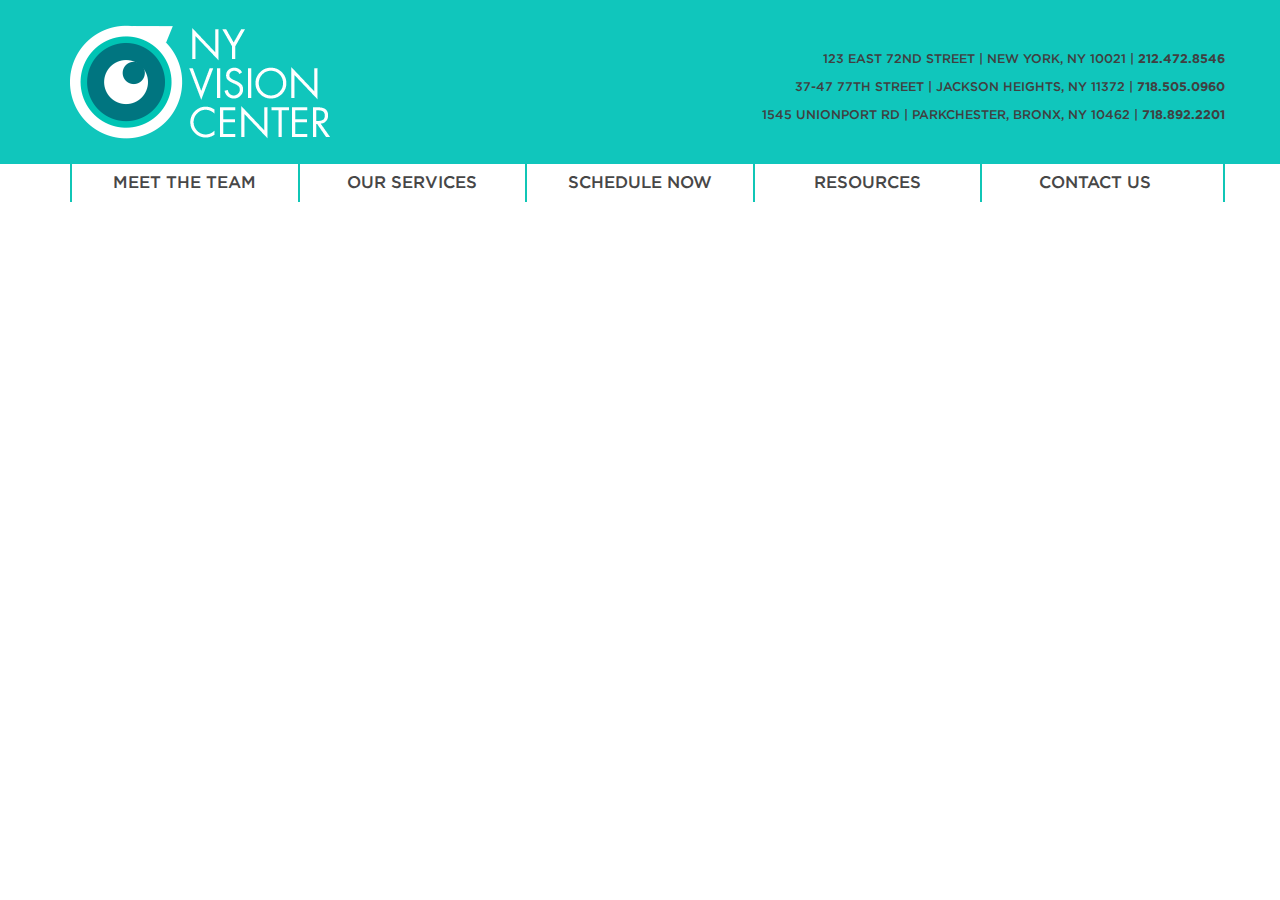
==== index.html @ 774dde72 "header done" ====
<!DOCTYPE html>
<html lang="en">

<head>
	<meta charset="utf-8">
    <meta http-equiv="X-UA-Compatible" content="IE=edge">

    <meta name="viewport" content="width=960" />
    
    <title>New York Vision Center</title>
    
    <!-- Bootstrap -->
    <link href="css/bootstrap.min.css" rel="stylesheet">
    <!-- HTML5 Shim and Respond.js IE8 support of HTML5 elements and media queries -->
    <!-- WARNING: Respond.js doesn't work if you view the page via file:// -->
    <!--[if lt IE 9]>
      <script src="https://oss.maxcdn.com/html5shiv/3.7.2/html5shiv.min.js"></script>
      <script src="https://oss.maxcdn.com/respond/1.4.2/respond.min.js"></script>
    <![endif]-->

    <link href="css/style.css" rel="stylesheet">

</head>

<body>

    <div id="header">

        <div class="logo-area">

            <div class="container">

                <div class="row">
                    <div class="col-xs-4">
                        <img src="img/logo.png"></img>
                    </div>

                    <div class="col-xs-8 addresses">
                        <p>123 EAST 72ND STREET | NEW YORK, NY 10021 | <span>212.472.8546</span></p>
                        <p>37-47 77TH STREET | JACKSON HEIGHTS, NY 11372 | <span>718.505.0960</span></p>
                        <p>1545 UNIONPORT RD | PARKCHESTER, BRONX, NY 10462 | <span>718.892.2201</span></p>
                    </div>
                </div>

            </div>

        </div>

        <div id="nav" class="container">

            <div>
                <div><a href="#">MEET THE TEAM</a></div>
            </div>
            <div>
                <div><a href="#">OUR SERVICES</a></div>
            </div>
            <div>
                <div><a href="#">SCHEDULE NOW</a></div>
            </div>  
            <div>
                <div><a href="#">RESOURCES</a></div>
            </div>  
            <div>
                <div><a href="#">CONTACT US</a></div>
            </div>

        </div>

    </div>

	<!-- jQuery (necessary for Bootstrap's JavaScript plugins) -->
    <script src="js/jquery-1.11.1.min.js"></script>
    <!-- Include all compiled plugins (below), or include individual files as needed -->
    <script src="js/bootstrap.min.js"></script>
  
</body>

</html>
---- css/style.css ----
/*
define gotham fonts
*/

@font-face{
	font-family: gotham-light;
	src: url(../fonts/Gotham-Light.otf);
}

@font-face{
	font-family: gotham-medium;
	src: url(../fonts/Gotham-Medium.otf);
}

@font-face{
	font-family: gotham-bold;
	src: url(../fonts/Gotham-Bold.otf);
}

/*
header
*/

.logo-area{
	background-color: #10c6bc;
	width:100%;
	color: #404041;

	padding: 25px 0px;
}

.addresses{
	padding-top: 20px;
	padding-right: 0px;
}

.addresses p{
	font-size: .9em;
	font-family: gotham-medium;
	text-align: right;
	margin: 0px;

	padding: 5px 0px;
}

.addresses span{
	font-family: gotham-bold;
}

#nav a{
	color: #474747;
	font-family: gotham-medium;
	font-size: 1.2em;
}

#nav a:hover{
	color: #474747;
	text-decoration: none;
}

#nav > div{
	width: 20%;
	margin: 0px;
	text-align: center;
	
	float: left;
}

#nav > div > div{
	width: 100%;
	height: 100%;

	padding: 7px 0px;

	border-left: 2px #10c6b6 solid;
}

#nav:last-child{
	border-right: 2px #10c6b6 solid;
}
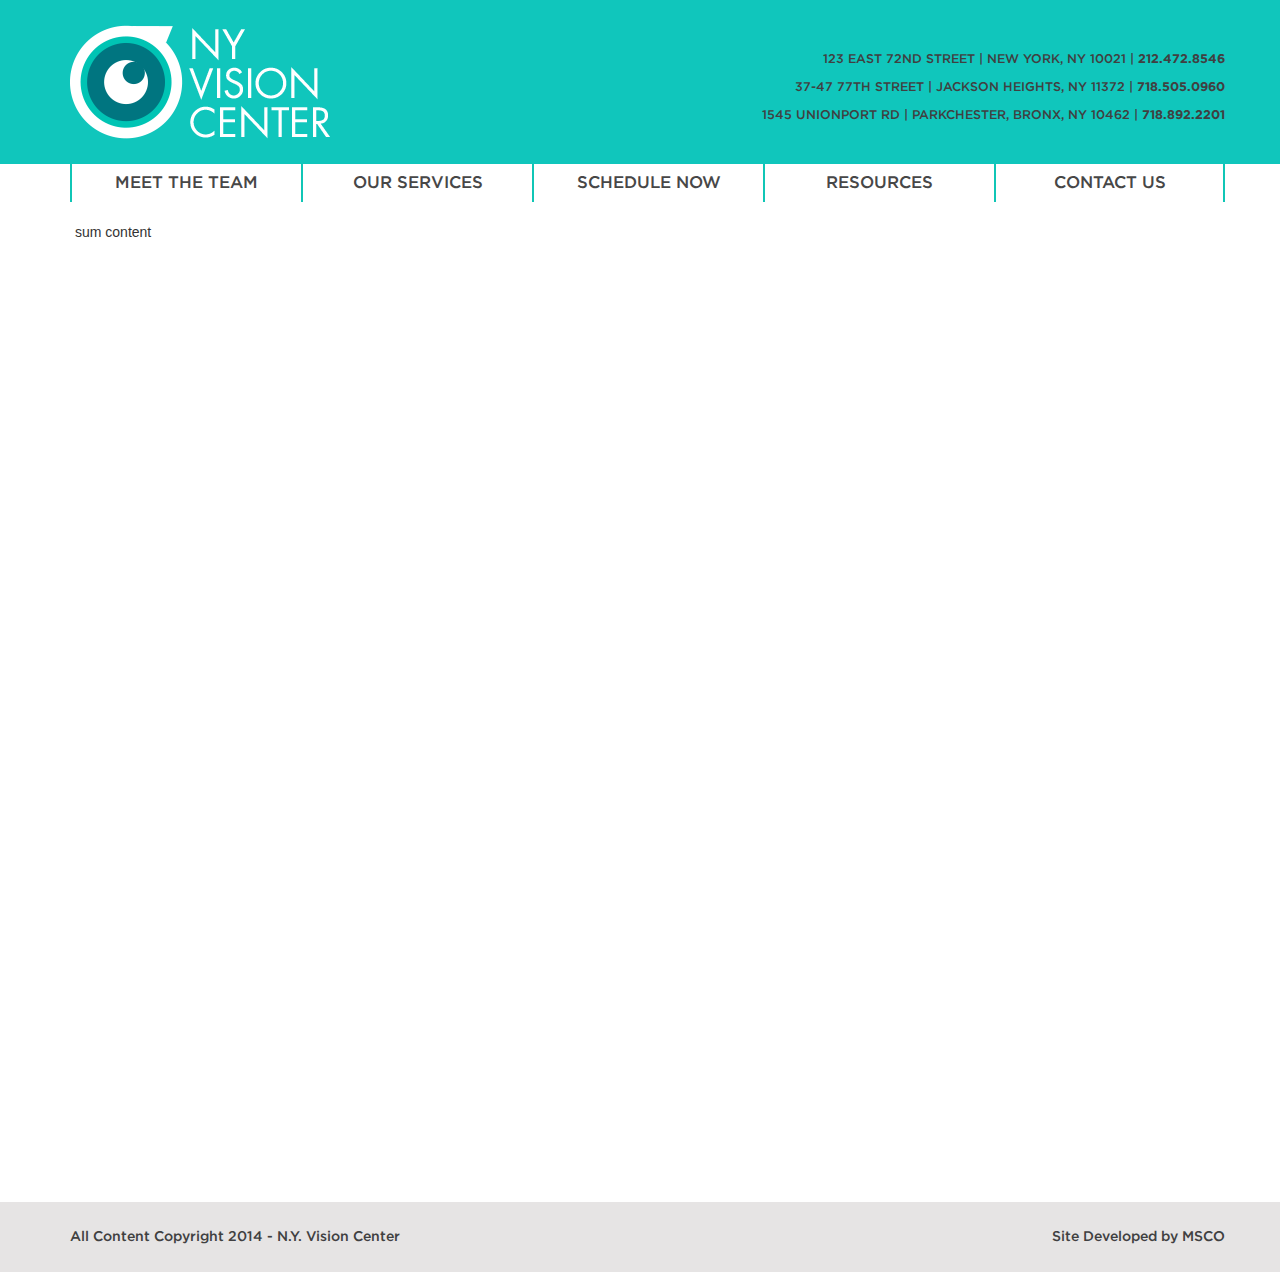
==== commit 53e2ab6b: "footer added" ====
--- a/index.html
+++ b/index.html
@@ -66,6 +66,28 @@
 
         </div>
 
+        <div class="container" style="height:1000px; padding:20px;">
+            sum content
+
+        </div>
+
+        <div id="footer">
+
+            <div class="container">
+
+                <div>
+                    All Content Copyright 2014 - N.Y. Vision Center
+                </div>
+
+                <div>
+                    Site Developed by MSCO
+                </div>
+
+            </div>
+
+
+        </div>
+
     </div>
 
 	<!-- jQuery (necessary for Bootstrap's JavaScript plugins) -->
--- a/css/style.css
+++ b/css/style.css
@@ -1,6 +1,5 @@
-
 /*
-define gotham fonts
+	define gotham fonts
 */
 
 @font-face{
@@ -19,7 +18,7 @@
 }
 
 /*
-header
+	header
 */
 
 .logo-area{
@@ -46,6 +45,10 @@
 
 .addresses span{
 	font-family: gotham-bold;
+}
+
+#nav{
+	padding-right: 0px;
 }
 
 #nav a{
@@ -76,6 +79,37 @@
 	border-left: 2px #10c6b6 solid;
 }
 
-#nav:last-child{
+#nav > div:last-child > div{
 	border-right: 2px #10c6b6 solid;
+}
+
+/*
+	footer
+*/
+
+#footer{
+	width: 100%;
+	height: 70px;
+
+	background-color: #e6e4e4;
+
+	font-family: gotham-medium;
+	color: #404041;
+}
+
+#footer .container{
+	padding-right: 0px;
+}
+
+#footer .container > div{
+	width: 50%;
+	height: 100%;
+	border: 0px;
+	margin: 0px;
+	float: left;
+	padding: 24px 0px;
+}
+
+#footer .container > div:last-child{
+	text-align: right;
 }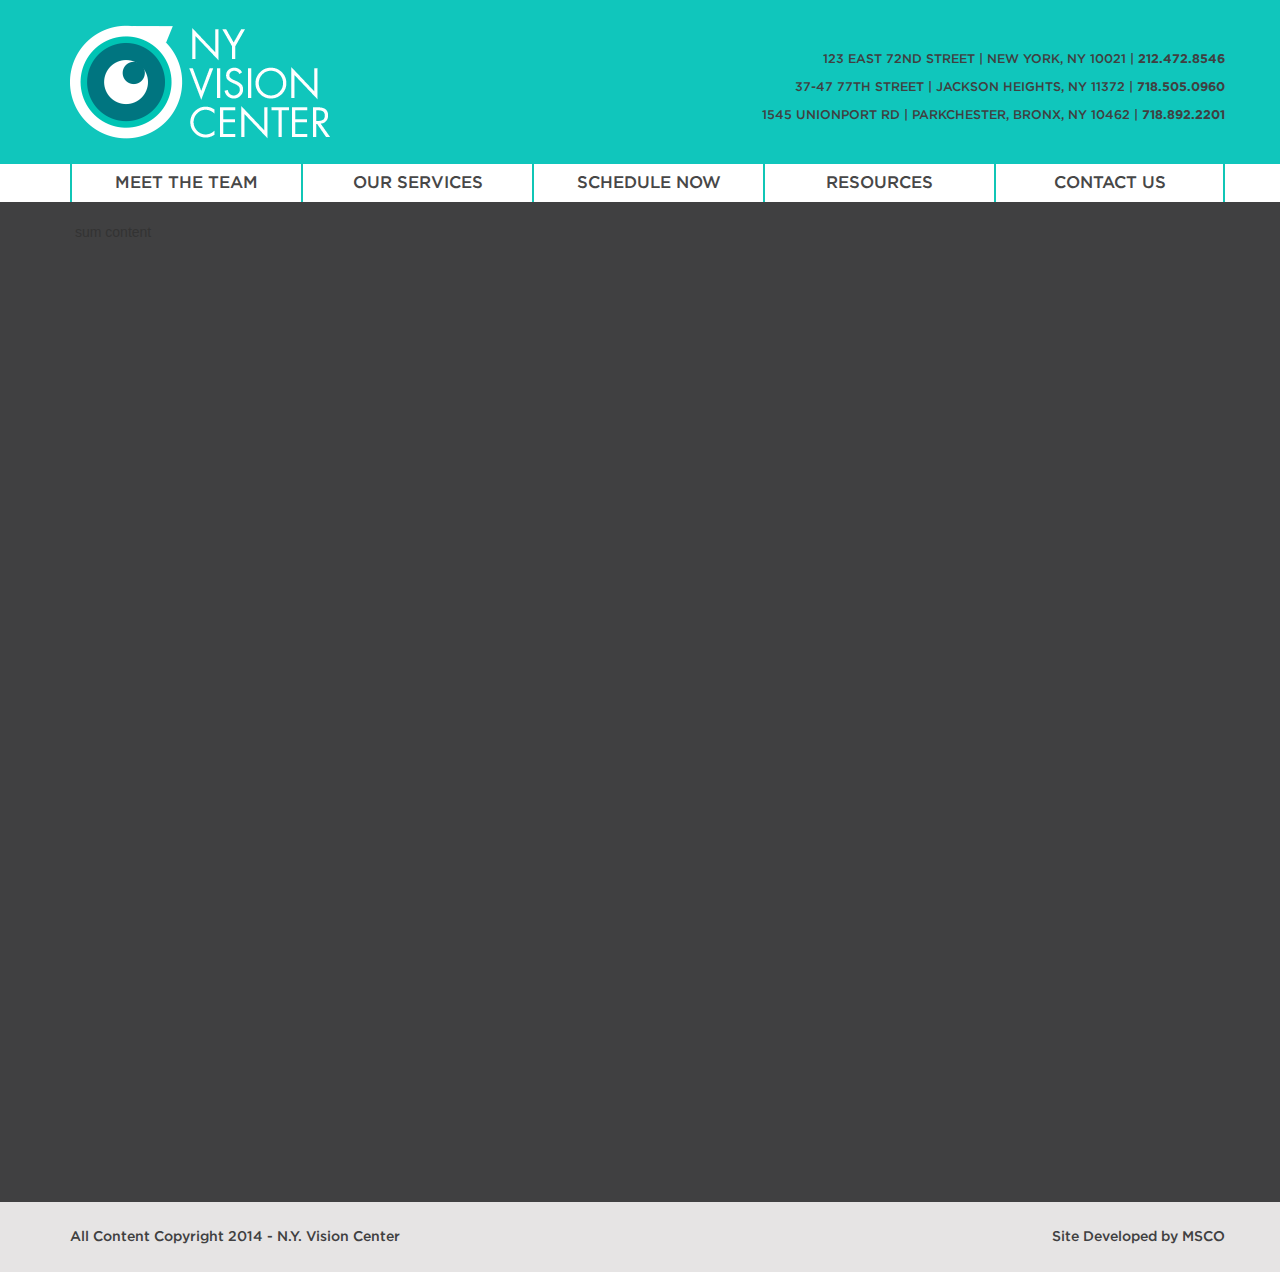
==== commit 82c60cea: "handlebars templating system used to load in header, footer on each page" ====
--- a/index.html
+++ b/index.html
@@ -26,67 +26,18 @@
 
     <div id="header">
 
-        <div class="logo-area">
+    </div>  
 
-            <div class="container">
-
-                <div class="row">
-                    <div class="col-xs-4">
-                        <img src="img/logo.png"></img>
-                    </div>
-
-                    <div class="col-xs-8 addresses">
-                        <p>123 EAST 72ND STREET | NEW YORK, NY 10021 | <span>212.472.8546</span></p>
-                        <p>37-47 77TH STREET | JACKSON HEIGHTS, NY 11372 | <span>718.505.0960</span></p>
-                        <p>1545 UNIONPORT RD | PARKCHESTER, BRONX, NY 10462 | <span>718.892.2201</span></p>
-                    </div>
-                </div>
-
-            </div>
-
-        </div>
-
-        <div id="nav" class="container">
-
-            <div>
-                <div><a href="#">MEET THE TEAM</a></div>
-            </div>
-            <div>
-                <div><a href="#">OUR SERVICES</a></div>
-            </div>
-            <div>
-                <div><a href="#">SCHEDULE NOW</a></div>
-            </div>  
-            <div>
-                <div><a href="#">RESOURCES</a></div>
-            </div>  
-            <div>
-                <div><a href="#">CONTACT US</a></div>
-            </div>
-
-        </div>
+    <div id="content">
 
         <div class="container" style="height:1000px; padding:20px;">
             sum content
 
         </div>
 
-        <div id="footer">
+    </div>
 
-            <div class="container">
-
-                <div>
-                    All Content Copyright 2014 - N.Y. Vision Center
-                </div>
-
-                <div>
-                    Site Developed by MSCO
-                </div>
-
-            </div>
-
-
-        </div>
+    <div id="footer">
 
     </div>
 
@@ -94,6 +45,9 @@
     <script src="js/jquery-1.11.1.min.js"></script>
     <!-- Include all compiled plugins (below), or include individual files as needed -->
     <script src="js/bootstrap.min.js"></script>
+    
+    <script src="js/handlebars-v2.0.0.js"></script>
+    <script src="js/loadtemplates.js"></script>
   
 </body>
 
--- a/css/style.css
+++ b/css/style.css
@@ -112,4 +112,14 @@
 
 #footer .container > div:last-child{
 	text-align: right;
+}
+
+/*
+	content
+*/
+
+#content{
+	width: 100%;
+	background-color: #404041;
+
 }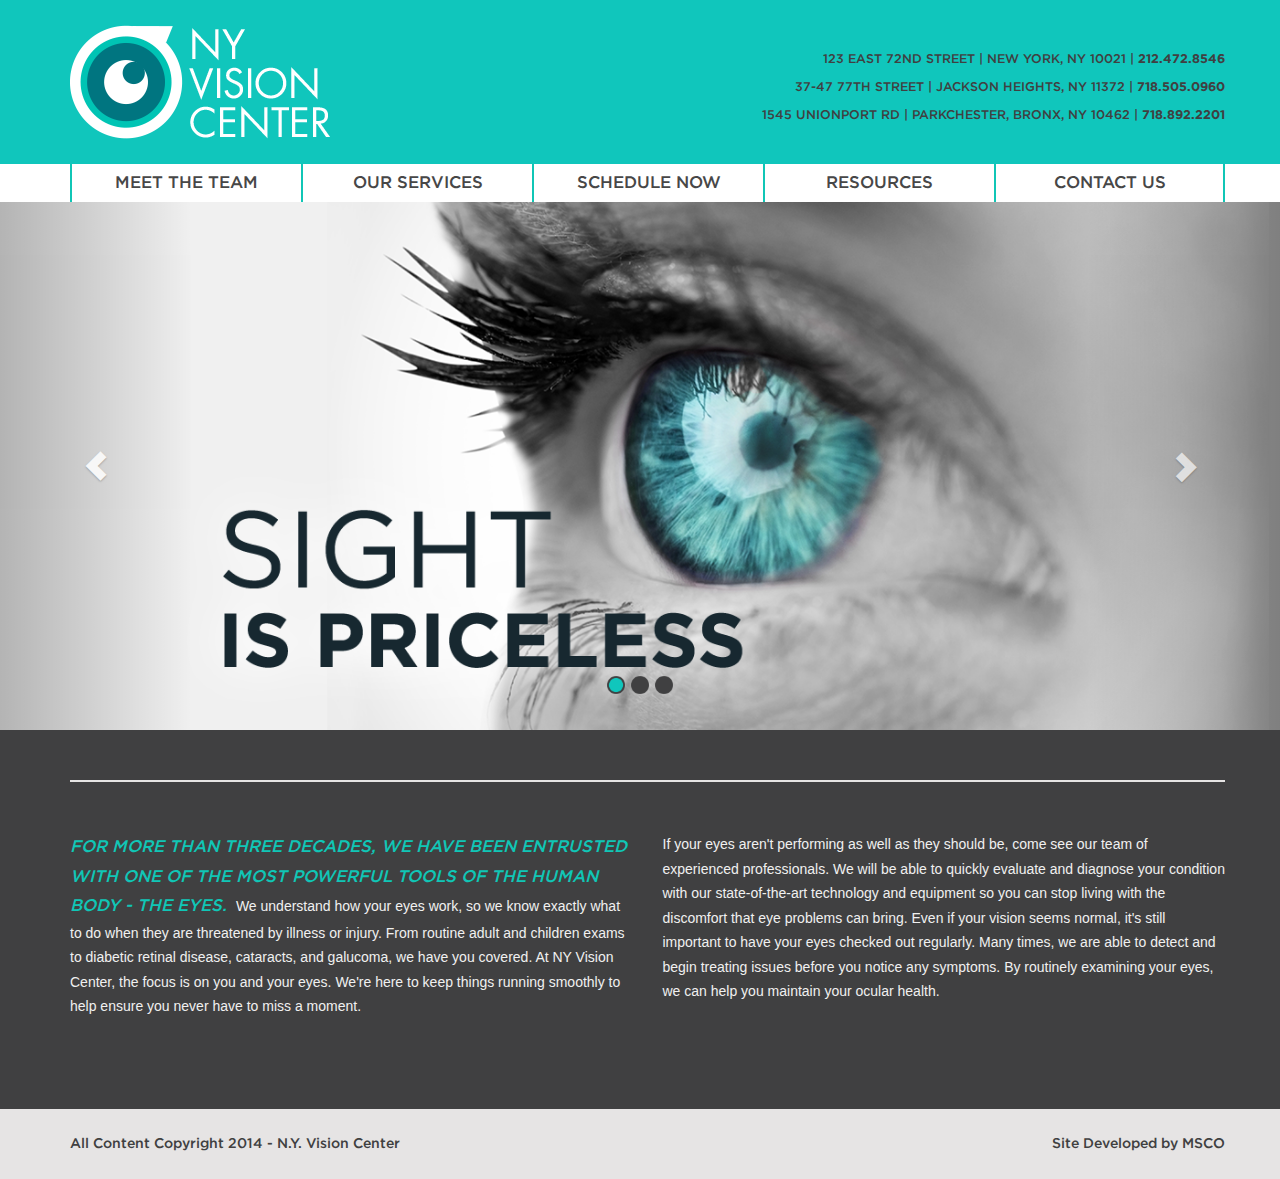
==== commit ffcfb49a: "home page done" ====
--- a/index.html
+++ b/index.html
@@ -28,10 +28,51 @@
 
     </div>  
 
-    <div id="content">
+    <div class="home" id="content">
 
-        <div class="container" style="height:1000px; padding:20px;">
-            sum content
+        <div id="myCarousel" class="carousel slide" data-ride="carousel">
+          <!-- Indicators -->
+          <ol class="carousel-indicators">
+            <li data-target="#myCarousel" data-slide-to="0" class="active"></li>
+            <li data-target="#myCarousel" data-slide-to="1"></li>
+            <li data-target="#myCarousel" data-slide-to="2"></li>
+          </ol>
+          <div class="carousel-inner">
+
+            <div class="item active">
+              <a href="#"><img src="img/slide1.png"/></a>
+            </div>
+
+            <div class="item">
+              <a href="services.html"><img src="img/slide2.png"/></a>
+            </div>
+
+            <div class="item">
+                <a href="#"><img src="img/slide3.png"/></a>
+            </div>
+
+          </div>
+          <a class="left carousel-control" href="#myCarousel" role="button" data-slide="prev"><span class="glyphicon glyphicon-chevron-left"></span></a>
+          <a class="right carousel-control" href="#myCarousel" role="button" data-slide="next"><span class="glyphicon glyphicon-chevron-right"></span></a>
+        </div><!-- /.carousel -->
+
+        <div class="container">
+
+            <div>
+                <!-- draws the line across the top..-->
+            </div>
+
+            <div class="row">
+
+                <div class="col-sm-6 home-column">
+                    <p><span>FOR MORE THAN THREE DECADES, WE HAVE BEEN ENTRUSTED WITH ONE OF THE MOST POWERFUL TOOLS OF THE HUMAN BODY - THE EYES.</span> We understand how your eyes work, so we know exactly what to do when they are threatened by illness or injury. From routine adult and children exams to diabetic retinal disease, cataracts, and galucoma, we have you covered. At NY Vision Center, the focus is on you and your eyes. We're here to keep things running smoothly to help ensure you never have to miss a moment.</p>
+                </div>
+                <div class="col-sm-6 home-column">
+                    <p>If your eyes aren't performing as well as they should be, come see our team of experienced professionals. We will be able to quickly evaluate and diagnose your condition with our state-of-the-art technology and equipment so you can stop living with the discomfort that eye problems can bring. Even if your vision seems normal, it's still important to have your eyes checked out regularly. Many times, we are able to detect and begin treating issues before you notice any symptoms. By routinely examining your eyes, we can help you maintain your ocular health.</p>
+                </div>
+
+            </div>
+            
 
         </div>
 
@@ -46,7 +87,6 @@
     <!-- Include all compiled plugins (below), or include individual files as needed -->
     <script src="js/bootstrap.min.js"></script>
     
-    <script src="js/handlebars-v2.0.0.js"></script>
     <script src="js/loadtemplates.js"></script>
   
 </body>
--- a/css/style.css
+++ b/css/style.css
@@ -121,5 +121,318 @@
 #content{
 	width: 100%;
 	background-color: #404041;
-
-}+}
+
+/*
+	contact page
+*/
+
+.contact{
+	padding-top: 60px;
+	padding-bottom: 60px;
+}
+
+.contact .container{
+	padding-right: 0px;
+}
+
+.contact h2{
+	color: #10c6b6;
+	font-style: italic;
+	font-family: gotham-medium;
+	font-size: 1.2em;
+}
+
+.contact h3, .contact p{
+	color: #f0f0f0;
+}
+
+.contact .container > div{
+	padding: 30px 20px;
+}
+
+.contact .container > div:first-child{
+	border-top: 2px #e6e4e4 solid;
+	border-bottom: 2px #e6e4e4 solid;
+}
+
+.contact .container > div:first-child span{
+	font-family: gotham-medium;
+}
+
+.contact .container > div:last-child{
+	border-bottom: 2px #e6e4e4 solid;
+	text-align:center;
+}
+
+.contact .container > div:last-child h2{
+	text-align: left;
+}
+
+.contact .container > div:last-child > div{
+	margin-top: 30px;
+	margin-bottom: 50px;
+}
+.contact .container > div:last-child > div:last-child{
+	margin-bottom: 20px;
+}
+.contact .container > div:last-child h3{
+	margin-top: 10px;
+	font-family: gotham-bold;
+	font-size: 1em;
+}
+
+.contact .container > div:last-child p{
+	margin-bottom: 5px;
+}
+
+/*
+	meet the team page
+*/
+
+.team{
+	padding-top: 60px;
+	padding-bottom: 60px;
+}
+
+.team .container{
+	padding-right: 0px;
+}
+
+.team .container > div{
+	border-top: 2px #e6e4e4 solid;
+	border-bottom: 2px #e6e4e4 solid;
+	padding: 30px 20px;
+}
+
+.team .row{
+	margin-top: 30px;
+	margin-bottom: 30px;
+}
+
+.team img{
+	width: 100%;
+}
+
+@media (min-width: 992px){
+	.team img{
+		width: 200px;
+	}
+
+	.team .col-xs-3{
+		text-align:center;
+	}
+}
+
+.team span{
+	color: #10c6b6;
+	font-style: italic;
+	font-family: gotham-medium;
+	font-size: 1.2em;
+	padding-right: 2px;
+}
+
+.team p{
+	color: #f0f0f0;
+	line-height: 1.75;
+}
+
+/*
+	resources page
+*/
+
+.resources{
+	padding-top: 60px;
+	padding-bottom: 60px;
+}
+
+.resources .container{
+	padding-right: 0px;
+}
+
+.resources .container > div:first-child{
+	border-top: 2px #e6e4e4 solid;
+	border-bottom: 2px #e6e4e4 solid;
+	padding: 30px 20px;
+	margin-bottom: 50px;
+	color: #f0f0f0;
+}
+
+.resources .container > div:first-child > div:first-child{
+	color: #10c6bc;
+	font-family: gotham-medium;
+	font-style: italic;
+	font-size: 1.2em;
+	padding-right: 10px;
+	float: left;
+	height: 100px;
+}
+
+.resources .container > div:first-child span{
+	font-style: italic;
+}
+
+.resources .resource{
+
+}
+
+.resources .resource > div{
+	width: 200px;
+	margin-left: auto;
+	margin-right: auto;
+}
+
+.resources .resource p{
+	color: #fefffd;
+}
+
+.resources .resource span{
+	color: #10c6b6;
+}
+
+.resource-div{
+	width:200px;
+	height:200px;
+	background-position: center center;
+	margin-bottom: 20px;
+}
+
+.eyesmart{
+	background-image: url(../img/eyesmart.png);
+	
+}
+
+.webmd{
+	background-image: url(../img/webmd.png);
+}
+
+.allaboutvision{
+	background-image: url(../img/allaboutvision.png);
+}
+
+/*
+	services page
+*/
+
+.services img{
+	width:100%;
+}
+
+.services{
+	color: #f0f0f0;
+}
+
+.services .container{
+	padding-right: 0px;
+	/*padding-top: 60px;*/
+	padding-bottom: 60px;
+}
+
+.services .container > div:first-child{
+	border-top: 2px #e6e4e4 solid;
+	padding-top: 50px;
+	margin-top: 50px;
+}
+
+.services .services-column:first-child{
+	/*padding-left: 0px;	*/
+}
+
+.services .services-column:last-child{
+	/*padding-right: 0px;	*/
+}	
+
+.services .services-column div{
+	margin-bottom: 40px;
+}
+
+.services .services-column p:first-child{
+	line-height: 1.75;
+
+	margin:0px;
+}
+
+.services .services-column p:first-child span{
+	color: #10c6b6;
+	font-style:italic;
+	font-family: gotham-medium;
+	font-size: 1.2em;
+	padding-right: 5px;
+}
+
+.services .services-column p:last-child{
+	margin-top: 5px;
+	line-height: 1.75;
+}
+
+.services .services-column p:last-child a{
+	color:white;
+	background-color:#10c6b6;
+	text-decoration: none;
+	font-family:gotham-medium;
+	padding: 3px 10px;
+	border-radius: 8px;
+}
+.services .services-column p:last-child a:hover{
+	color:white;
+	background-color:#10c6b6;
+	text-decoration: none;	
+}
+
+/*
+	home page
+*/
+
+#myCarousel img{
+	width: 100%;
+}
+
+.carousel-indicators li{
+	width:18px;
+	height:18px;
+	background-image:url(../img/nyvisioncircle.png);
+	background-position:center center;
+	background-size:cover;
+
+	border:0px;
+	border-radius:0px;
+}
+
+.carousel-indicators .active{
+	width:18px;
+	height:18px;
+	background-image:url(../img/nyvisioncircle-active.png);
+	background-position:center center;
+	background-size:cover;
+	background-color:rgba(0,0,0,0);
+
+	border:0px;
+	border-radius:0px;
+
+	margin: 1px;
+}
+
+.home .container{
+	padding-right: 0px;
+	padding-bottom: 80px;
+
+	color: #f0f0f0;
+}
+
+.home .container > div:first-child{
+	border-top: 2px #e6e4e4 solid;
+	padding-top: 50px;
+	margin-top: 50px;
+}
+
+.home .home-column p{
+	line-height: 1.75;
+}
+
+.home .home-column p span{
+	color: #10c6b6;
+	font-style:italic;
+	font-family: gotham-medium;
+	font-size: 1.2em;
+	padding-right: 5px;
+}
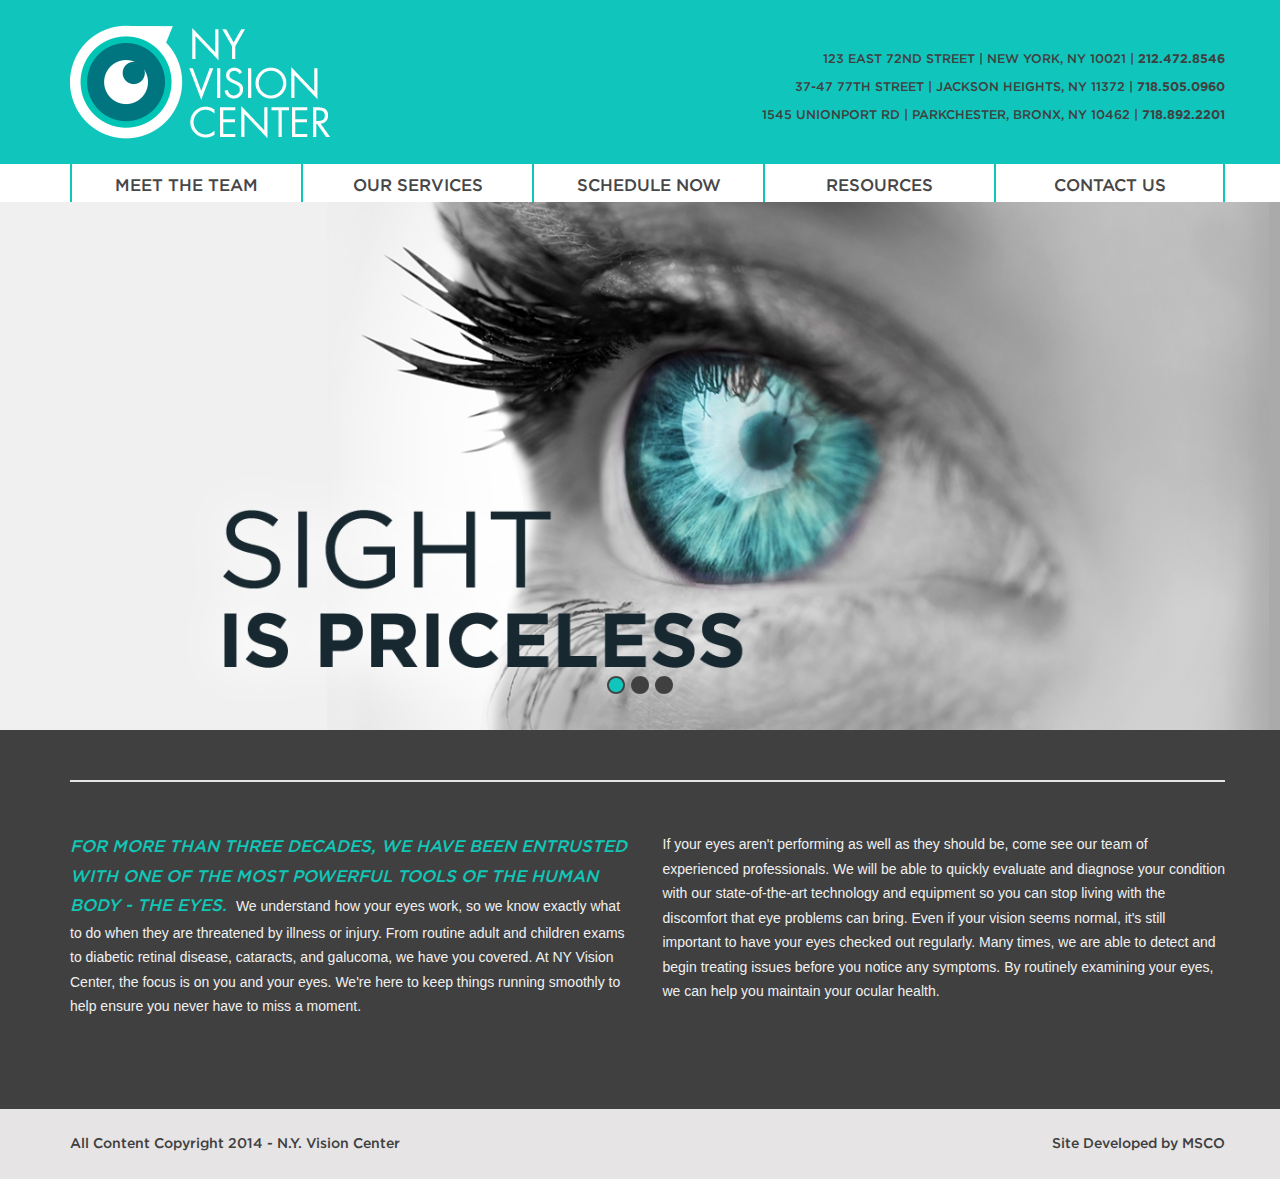
==== commit 595aacbd: "various minor tweaks. insert links, fix navbar sizing on different screen sizes" ====
--- a/index.html
+++ b/index.html
@@ -40,7 +40,7 @@
           <div class="carousel-inner">
 
             <div class="item active">
-              <a href="#"><img src="img/slide1.png"/></a>
+              <a href="http://www.webmd.com/eye-health/ss/slideshow-eye-conditions-overview"><img src="img/slide1.png"/></a>
             </div>
 
             <div class="item">
@@ -48,12 +48,10 @@
             </div>
 
             <div class="item">
-                <a href="#"><img src="img/slide3.png"/></a>
+                <a href="https://calendly.com/nyvisioncenter"><img src="img/slide3.png"/></a>
             </div>
 
           </div>
-          <a class="left carousel-control" href="#myCarousel" role="button" data-slide="prev"><span class="glyphicon glyphicon-chevron-left"></span></a>
-          <a class="right carousel-control" href="#myCarousel" role="button" data-slide="next"><span class="glyphicon glyphicon-chevron-right"></span></a>
         </div><!-- /.carousel -->
 
         <div class="container">
--- a/css/style.css
+++ b/css/style.css
@@ -181,6 +181,9 @@
 	font-family: gotham-bold;
 	font-size: 1em;
 }
+.contact .container > div:last-child a:hover{
+	text-decoration:none;
+}
 
 .contact .container > div:last-child p{
 	margin-bottom: 5px;
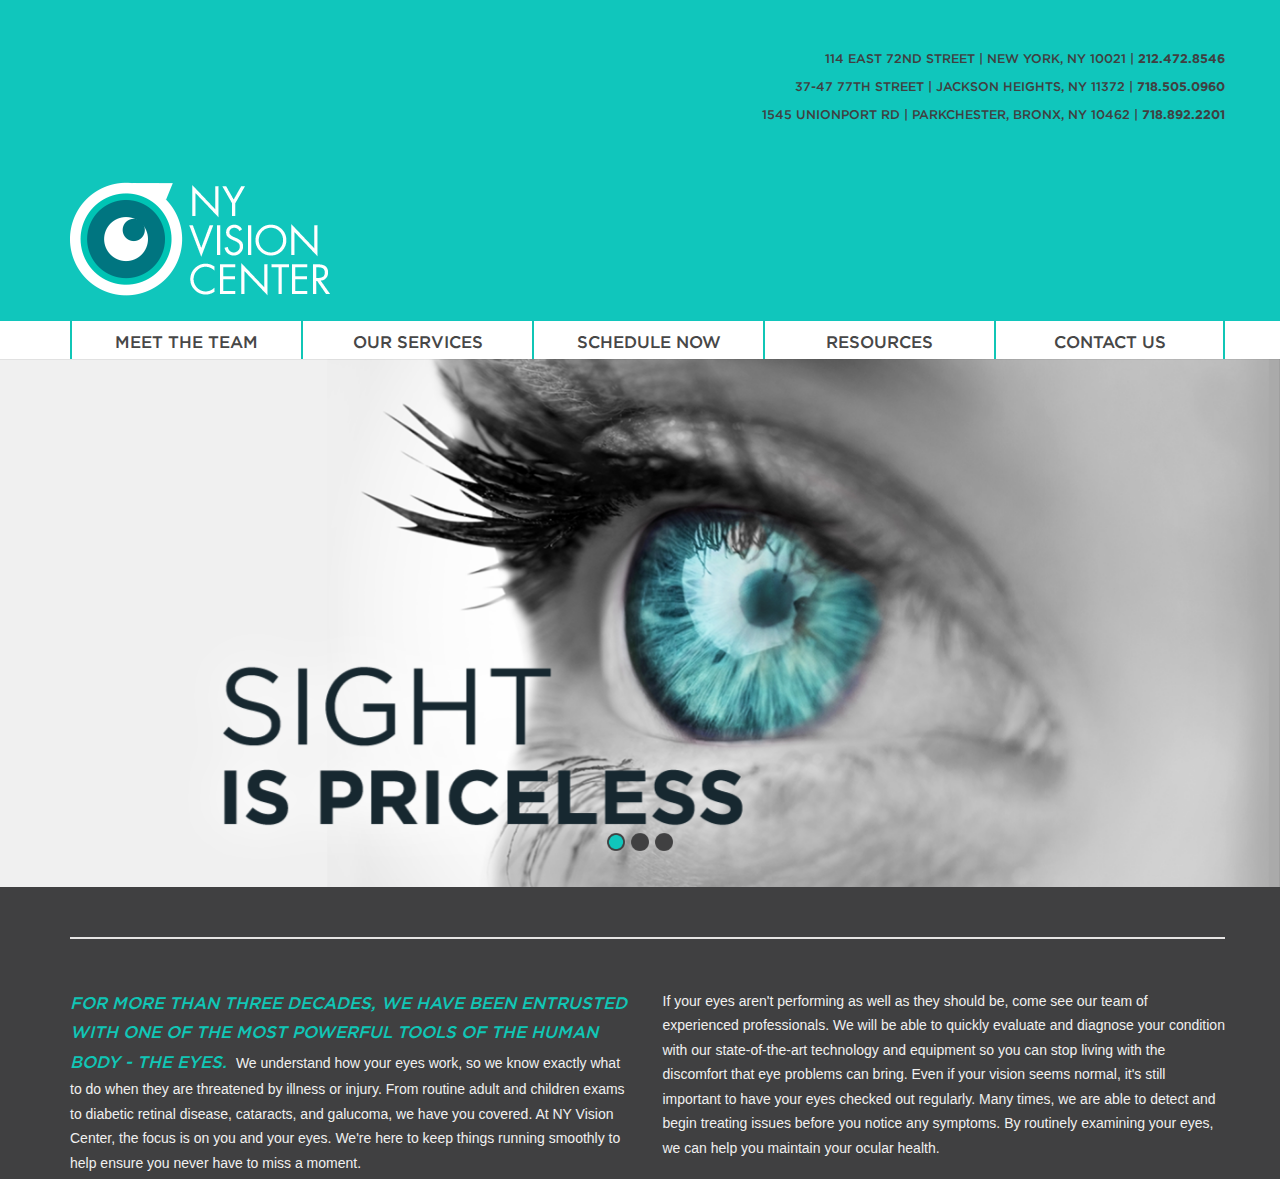
==== commit 9841420d: "host libraries through cdn" ====
--- a/index.html
+++ b/index.html
@@ -10,7 +10,7 @@
     <title>New York Vision Center</title>
     
     <!-- Bootstrap -->
-    <link href="css/bootstrap.min.css" rel="stylesheet">
+    <link href="//maxcdn.bootstrapcdn.com/bootstrap/3.2.0/css/bootstrap.min.css" rel="stylesheet">
     <!-- HTML5 Shim and Respond.js IE8 support of HTML5 elements and media queries -->
     <!-- WARNING: Respond.js doesn't work if you view the page via file:// -->
     <!--[if lt IE 9]>
@@ -81,9 +81,9 @@
     </div>
 
 	<!-- jQuery (necessary for Bootstrap's JavaScript plugins) -->
-    <script src="js/jquery-1.11.1.min.js"></script>
+    <script src="//ajax.googleapis.com/ajax/libs/jquery/1.11.1/jquery.min.js"></script>
     <!-- Include all compiled plugins (below), or include individual files as needed -->
-    <script src="js/bootstrap.min.js"></script>
+    <script src="//maxcdn.bootstrapcdn.com/bootstrap/3.2.0/js/bootstrap.min.js"></script>
     
     <script src="js/loadtemplates.js"></script>
   
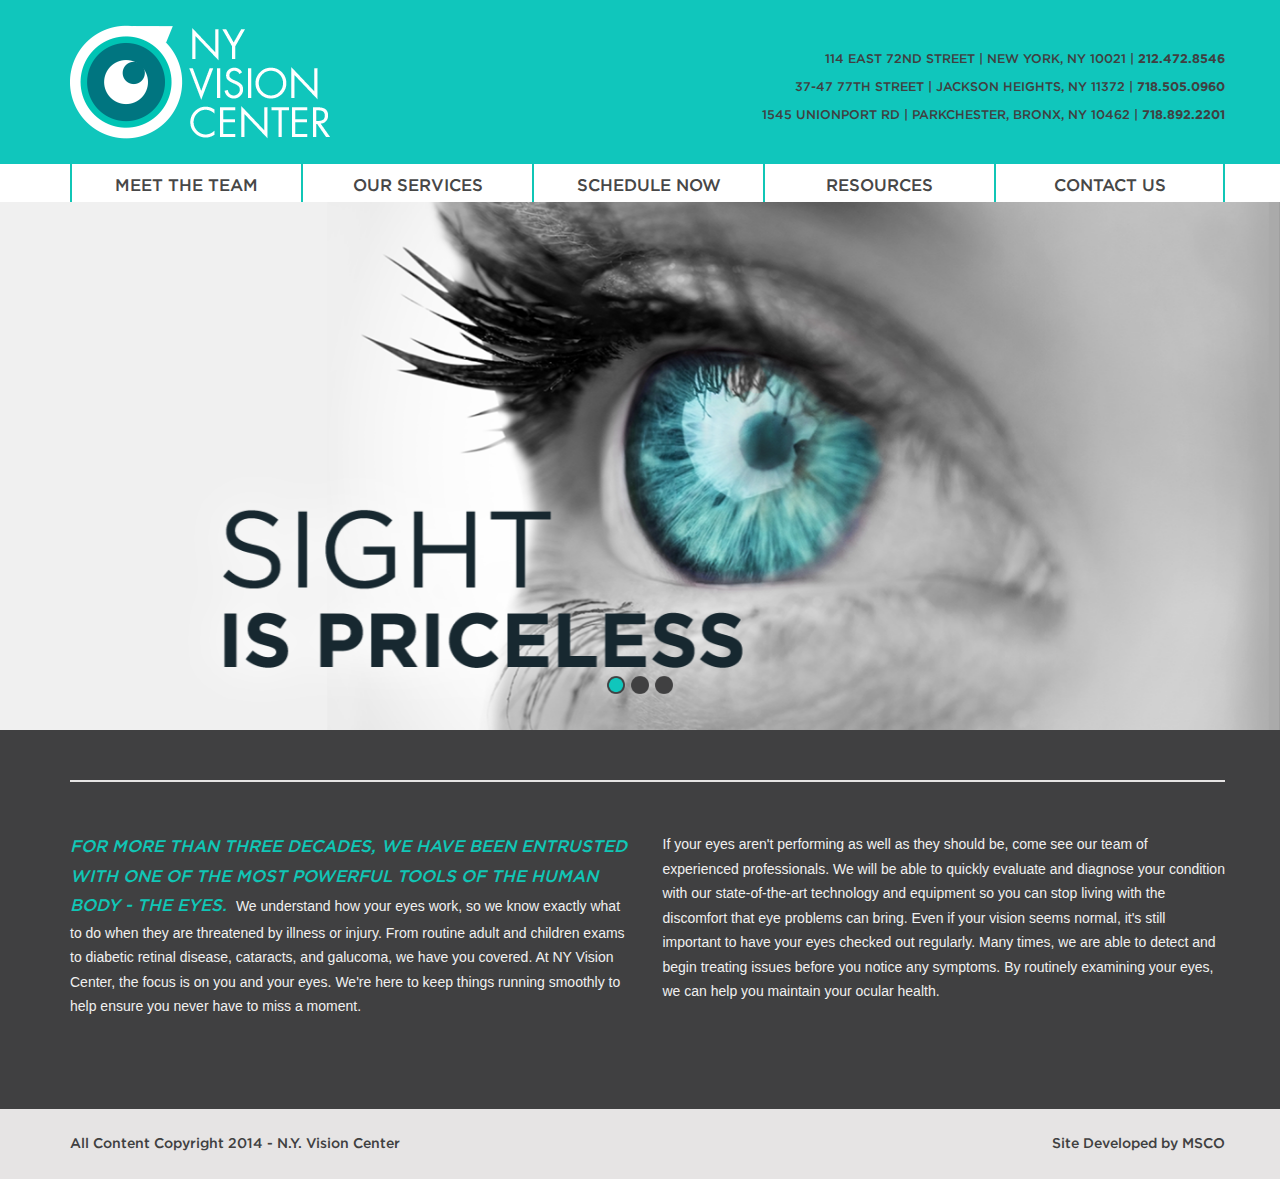
==== commit 86ee8128: "favicon fun" ====
--- a/index.html
+++ b/index.html
@@ -6,6 +6,9 @@
     <meta http-equiv="X-UA-Compatible" content="IE=edge">
 
     <meta name="viewport" content="width=960" />
+
+    <link rel="shortcut icon" href="/favicon.ico" type="image/x-icon">
+    <link rel="icon" href="/favicon.ico" type="image/x-icon">
     
     <title>New York Vision Center</title>
     
